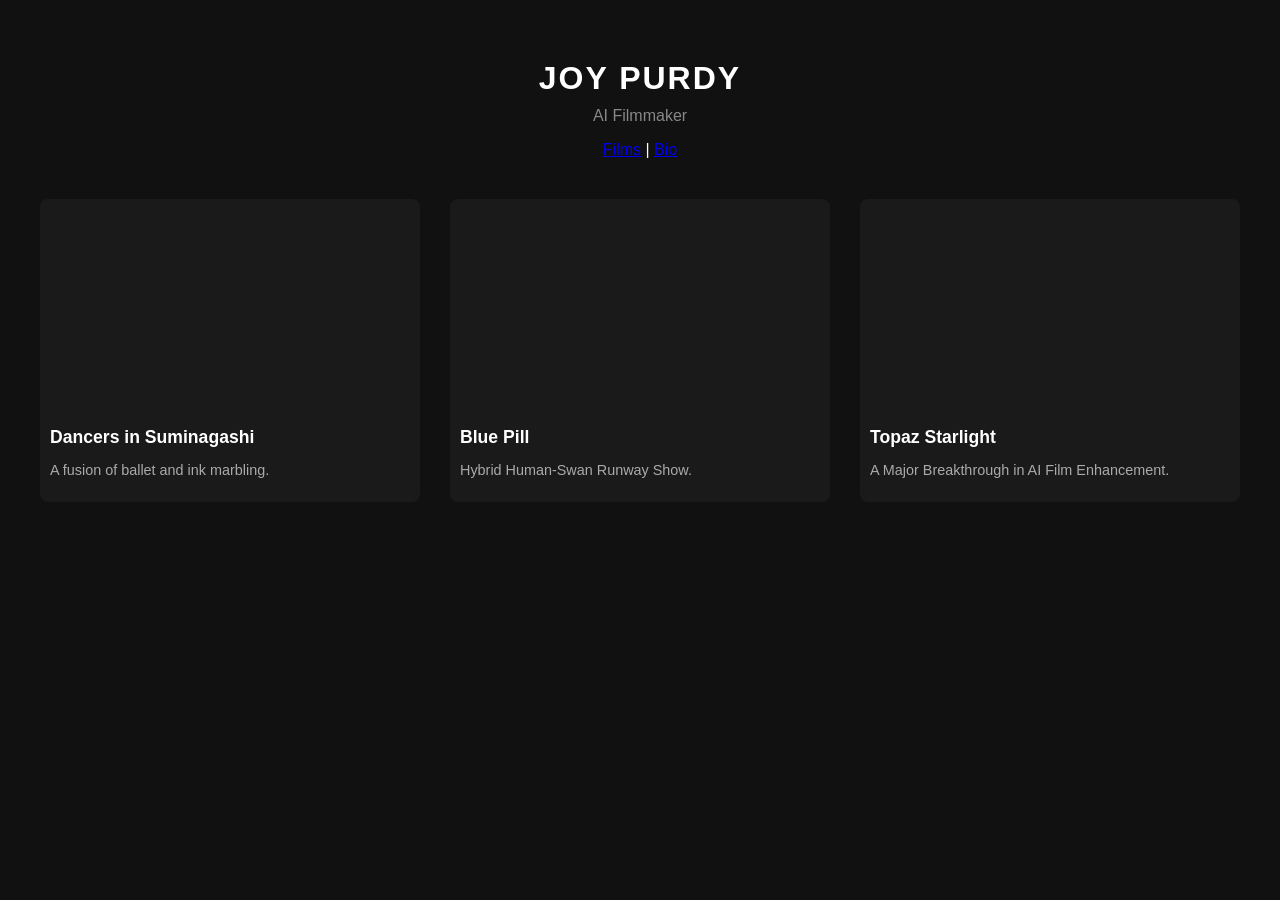
==== index.html @ 56a75c4a "Initial commit: Set up project structure and add bio page" ====
<!DOCTYPE html>
<html lang="en">
<head>
    <meta charset="UTF-8">
    <meta name="viewport" content="width=device-width, initial-scale=1.0">
    <title>Joy Purdy | AI Filmmaker</title>
    <link rel="stylesheet" href="css/style.css">
</head>
<body>

    <header>
        <h1>Joy Purdy</h1>
        <p class="subtitle">AI Filmmaker</p>
        <nav>
            <a href="index.html">Films</a> | <a href="bio.html">Bio</a>
        </nav>
    </header>

    <div class="grid">
        <div class="film-card">
            <div class="video-container">
                <iframe src="https://www.youtube.com/embed/l5CeT6LkprU" frameborder="0" allowfullscreen></iframe>
            </div>
            <h2>Dancers in Suminagashi</h2>
            <p class="desc">A fusion of ballet and ink marbling.</p>
        </div>

        <div class="film-card">
            <div class="video-container">
                <iframe src="https://www.youtube.com/embed/VfYK5A04Fqo" frameborder="0" allowfullscreen></iframe>
            </div>
            <h2>Blue Pill</h2>
            <p class="desc">Hybrid Human-Swan Runway Show.</p>
        </div>

        <div class="film-card">
            <div class="video-container">
                <iframe src="https://www.youtube.com/embed/_h0PI28TFSM" frameborder="0" allowfullscreen></iframe>
            </div>
            <h2>Topaz Starlight</h2>
            <p class="desc">A Major Breakthrough in AI Film Enhancement.</p>
        </div>
    </div>

    <script src="js/script.js"></script>
</body>
</html>
---- css/style.css ----
body { font-family: sans-serif; background-color: #111; color: #fff; margin: 0; padding: 20px; }
        header { text-align: center; padding: 40px 0; }
        h1 { margin: 0; text-transform: uppercase; letter-spacing: 2px; }
        p.subtitle { color: #888; margin-top: 10px; }
        .grid { display: grid; grid-template-columns: repeat(auto-fit, minmax(300px, 1fr)); gap: 30px; max-width: 1200px; margin: 0 auto; }
        .film-card { background: #1a1a1a; padding: 10px; border-radius: 8px; }
        .video-container { position: relative; padding-bottom: 56.25%; height: 0; overflow: hidden; }
        .video-container iframe { position: absolute; top: 0; left: 0; width: 100%; height: 100%; }
        h2 { font-size: 1.1rem; margin: 15px 0 5px 0; }
        p.desc { color: #aaa; font-size: 0.9rem; }
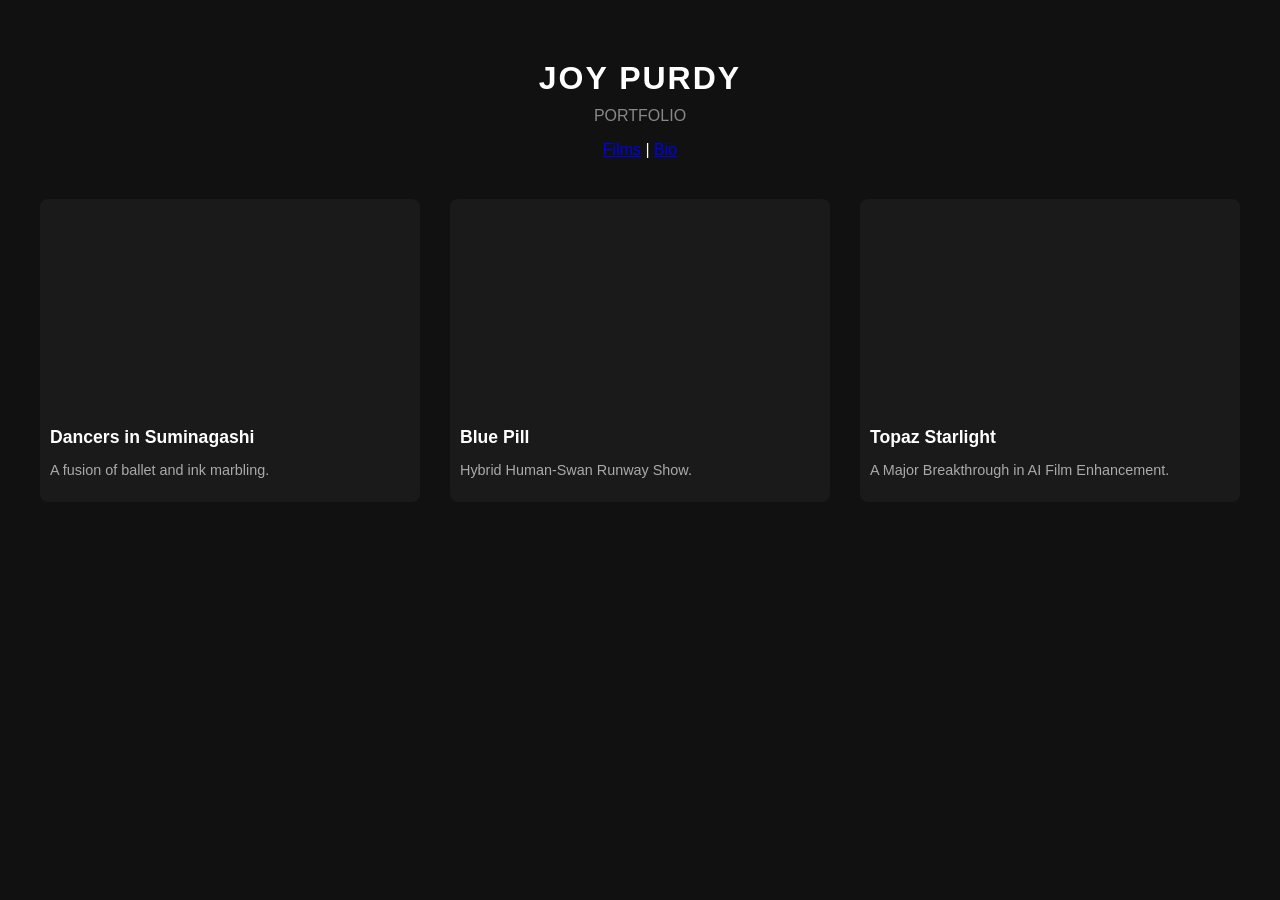
==== commit d073fa72: "Updated page title" ====
--- a/index.html
+++ b/index.html
@@ -3,14 +3,14 @@
 <head>
     <meta charset="UTF-8">
     <meta name="viewport" content="width=device-width, initial-scale=1.0">
-    <title>Joy Purdy | AI Filmmaker</title>
+    <title>Joy Purdy | PORTFOLIO</title>
     <link rel="stylesheet" href="css/style.css">
 </head>
 <body>
 
     <header>
         <h1>Joy Purdy</h1>
-        <p class="subtitle">AI Filmmaker</p>
+        <p class="subtitle">PORTFOLIO</p>
         <nav>
             <a href="index.html">Films</a> | <a href="bio.html">Bio</a>
         </nav>
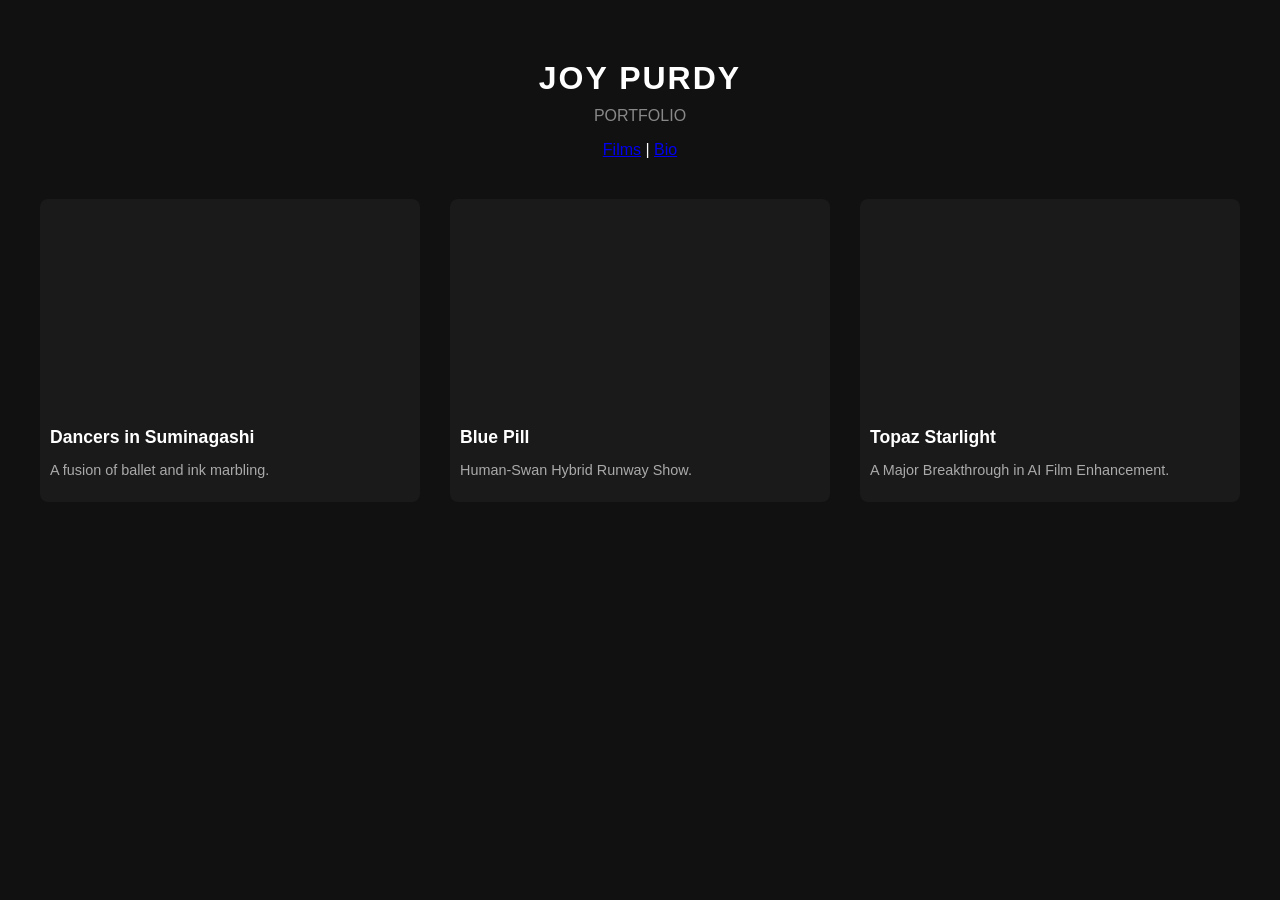
==== commit e471e089: "Changed to Humanswan hybrid in text" ====
--- a/index.html
+++ b/index.html
@@ -30,7 +30,7 @@
                 <iframe src="https://www.youtube.com/embed/VfYK5A04Fqo" frameborder="0" allowfullscreen></iframe>
             </div>
             <h2>Blue Pill</h2>
-            <p class="desc">Hybrid Human-Swan Runway Show.</p>
+            <p class="desc">Human-Swan Hybrid Runway Show.</p>
         </div>
 
         <div class="film-card">
